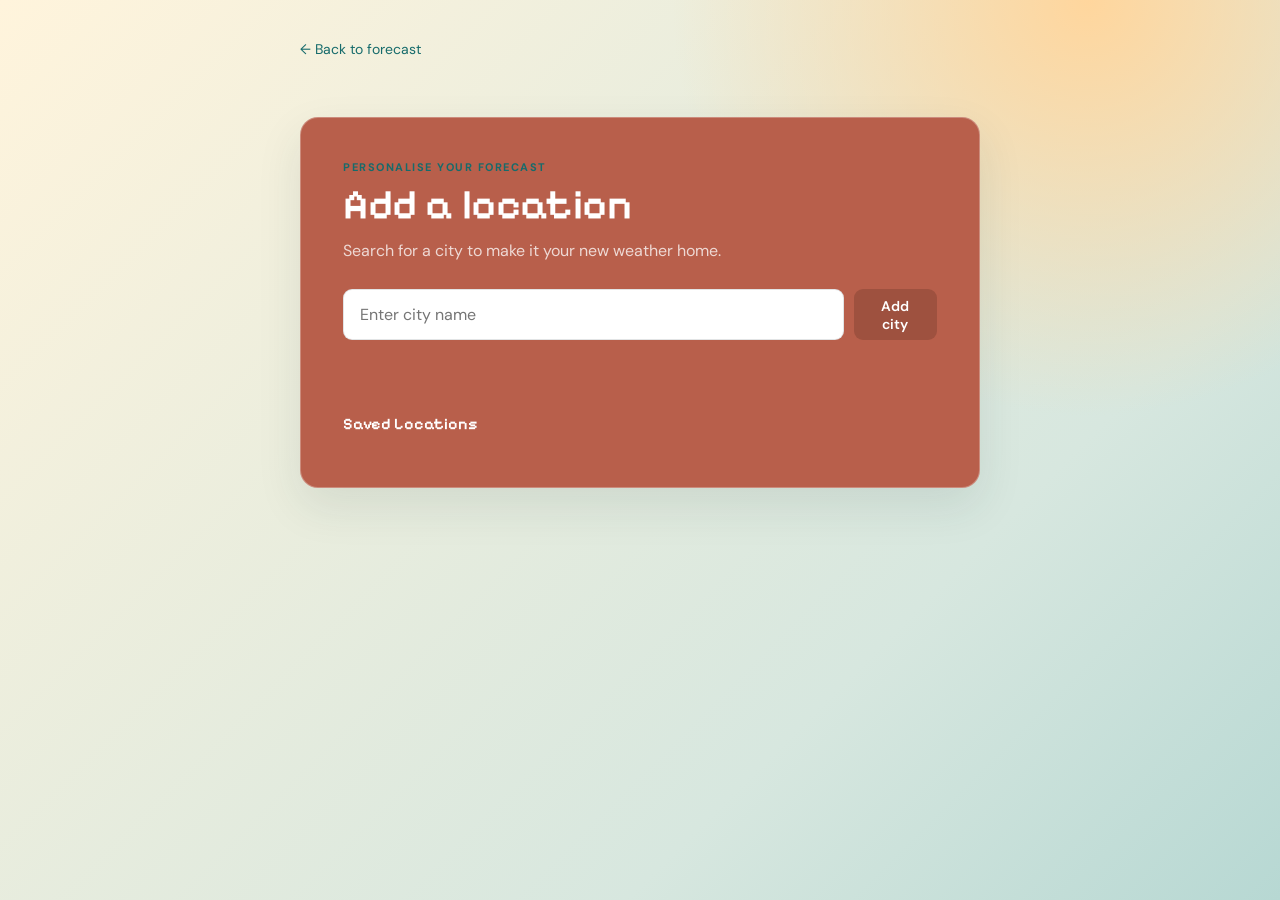
==== location.html @ 40ad040c "Replace repository with website project" ====
<!DOCTYPE html>
<html lang="en">
<head>
  <meta charset="UTF-8">
  <meta name="viewport" content="width=device-width, initial-scale=1">
  <meta name="theme-color" content="#17252b">
  <link rel="manifest" href="manifest.webmanifest">
  <title>Add a location</title>
  <link rel="stylesheet" href="style.css">
</head>
<body>
  <main class="location-page">
    <a class="back-link" href="index.html">← Back to forecast</a>
    <section class="location-panel">
      <p class="eyebrow">Personalise your forecast</p>
      <h1>Add a location</h1>
      <p class="location-intro">Search for a city to make it your new weather home.</p>
      <div class="search-row">
        <label class="sr-only" for="cityInput">City name</label>
        <input id="cityInput" placeholder="Enter city name" autocomplete="address-level2">
        <button onclick="addCity()" type="button">Add city</button>
      </div>
      <p id="searchStatus" class="search-status" aria-live="polite"></p>
      <ul id="searchResults" class="search-results"></ul>
      <h2>Saved locations</h2>
      <ul id="list"></ul>
    </section>
  </main>

  <script src="location.js"></script>
</body>
</html>
---- style.css ----
@import url('https://fonts.googleapis.com/css2?family=DM+Sans:wght@400;500;600;700&family=Pixelify+Sans:wght@400;500;600;700&family=Space+Grotesk:wght@500;600;700&display=swap');

:root {
  --ink: #17252b;
  --muted: #5b6867;
  --line: rgba(23, 37, 43, 0.12);
  --paper: #f4f6f0;
  --panel: rgba(255, 255, 255, 0.18);
  --panel-strong: rgba(255, 255, 255, 0.26);
  --panel-border: rgba(255, 255, 255, 0.38);
  --glass-text: #17252b;
  --glass-muted: rgba(23, 37, 43, 0.72);
  --accent: #e86f51;
  --teal: #166b6b;
  --chart-line: #166b6b;
  --temp-color: #ffd078;
  --hero-background: rgba(23, 37, 43, 0.72);
  --action-background: #17252b;
  --display-font: 'Pixelify Sans', sans-serif;
  --body-font: 'DM Sans', sans-serif;
  --number-font: 'Pixelify Sans', sans-serif;
  --background: radial-gradient(circle at 85% 0%, #f9d8a7 0, transparent 26rem), linear-gradient(135deg, #eff4ee, #d7e5df 62%, #bdd8d0);
}

* { box-sizing: border-box; }

body {
  margin: 0;
  min-height: 100vh;
  font-family: var(--body-font);
  background: var(--background);
  color: var(--ink);
  transition: background 700ms ease, color 700ms ease;
}

body[data-display-font="pixel"] { --display-font: 'Pixelify Sans', sans-serif; }
body[data-display-font="space"] { --display-font: 'Space Grotesk', sans-serif; }
body[data-display-font="clean"] { --display-font: 'DM Sans', sans-serif; }
body[data-body-font="clean"] { --body-font: 'DM Sans', sans-serif; }
body[data-body-font="space"] { --body-font: 'Space Grotesk', sans-serif; }
body[data-body-font="pixel"] { --body-font: 'Pixelify Sans', sans-serif; }
body[data-number-font="pixel"] { --number-font: 'Pixelify Sans', sans-serif; }
body[data-number-font="space"] { --number-font: 'Space Grotesk', sans-serif; }
body[data-number-font="clean"] { --number-font: 'DM Sans', sans-serif; }
body.custom-wallpaper { background-image: linear-gradient(rgba(15, 31, 36, .12), rgba(15, 31, 36, .12)), var(--wallpaper-image), var(--background); background-size: cover, cover, auto; background-attachment: fixed; }
body.custom-wallpaper .card,
body.custom-wallpaper .hero-weather,
body.custom-wallpaper .saved-city,
body.custom-wallpaper .saved-empty,
body.custom-wallpaper .location-panel,
body.custom-wallpaper .theme-studio {
  position: relative;
  overflow: hidden;
  background: linear-gradient(135deg, rgba(255,255,255,.10), rgba(255,255,255,.025));
  border-color: rgba(255, 255, 255, .22);
  box-shadow: 0 18px 42px rgba(8, 25, 31, .12), inset 0 1px 0 rgba(255, 255, 255, .18), inset 0 -1px 0 rgba(255,255,255,.05);
  -webkit-backdrop-filter: blur(12px) saturate(125%);
  backdrop-filter: blur(12px) saturate(125%);
}
body.custom-wallpaper .card::before,
body.custom-wallpaper .hero-weather::before,
body.custom-wallpaper .location-panel::before,
body.custom-wallpaper .theme-studio::before {
  position: absolute;
  inset: 0;
  pointer-events: none;
  content: "";
  background: linear-gradient(120deg, rgba(255,255,255,.08), transparent 32%);
}
body.custom-wallpaper .card,
body.custom-wallpaper .hero-weather { position: relative; overflow: hidden; }
body.custom-wallpaper .hero-weather { color: white; }
body.custom-wallpaper .eyebrow,
body.custom-wallpaper .manage-link,
body.custom-wallpaper .saved-city strong,
body.custom-wallpaper .saved-city small,
body.custom-wallpaper .metric-label,
body.custom-wallpaper .metric strong,
body.custom-wallpaper .metric small,
body.custom-wallpaper .moon-details span,
body.custom-wallpaper .moon-details strong,
body.custom-wallpaper .moon-visual strong,
body.custom-wallpaper .day small,
body.custom-wallpaper .aqi-label,
body.custom-wallpaper .saved-empty,
body.custom-wallpaper .moon-visibility,
body.custom-wallpaper .card,
body.custom-wallpaper .saved-city,
body.custom-wallpaper .saved-empty {
  color: white;
}
body.custom-wallpaper .saved-city:hover,
body.custom-wallpaper .saved-city.is-current,
body.custom-wallpaper .secondary-button:hover { border-color: var(--accent); }
body.custom-wallpaper .city-result { background: rgba(255, 255, 255, .08); }

body[data-time-of-day="morning"] {
  --background: radial-gradient(circle at 85% 0%, #ffd69d 0, transparent 26rem), linear-gradient(135deg, #fff4dc, #d7e7df 70%, #b7d8d3);
  --accent: #d96b48;
  --temp-color: #ffd078;
  --hero-background: #b85f4b;
  --action-background: #9e513f;
}

body[data-time-of-day="day"] {
  --background: radial-gradient(circle at 85% 0%, #b8e0d5 0, transparent 26rem), linear-gradient(135deg, #eff8f0, #d5e7e1 70%, #b7d4d0);
  --accent: #dd6548;
  --temp-color: #ffd078;
  --hero-background: #176466;
  --action-background: #125758;
}

body[data-time-of-day="evening"] {
  --background: radial-gradient(circle at 85% 0%, #f3b27f 0, transparent 25rem), linear-gradient(135deg, #f6e0c9, #c7d9d4 72%, #9ebfc2);
  --accent: #c9553f;
  --temp-color: #ffd078;
  --hero-background: #604b58;
  --action-background: #503f4b;
}

body[data-time-of-day="night"] {
  --background: radial-gradient(circle at 85% 0%, #415f78 0, transparent 25rem), linear-gradient(135deg, #162a38, #284554 70%, #41626c);
  --ink: #f2f5ed;
  --muted: rgba(242, 245, 237, 0.78);
  --line: rgba(255, 255, 255, 0.18);
  --panel: rgba(10, 20, 28, 0.26);
  --panel-strong: rgba(12, 22, 30, 0.36);
  --panel-border: rgba(255, 255, 255, 0.2);
  --glass-text: #f2f5ed;
  --glass-muted: rgba(242, 245, 237, 0.8);
  --teal: #9bd0c5;
  --chart-line: #f1b56c;
  --temp-color: #ffe09a;
  --hero-background: rgba(12, 24, 31, 0.52);
  --action-background: #28495a;
}

.app { width: min(calc(100% - 40px), 980px); margin: 0 auto; padding: max(52px, env(safe-area-inset-top)) 0 max(70px, env(safe-area-inset-bottom)); }
.topbar, .card-heading { display: flex; align-items: center; justify-content: space-between; gap: 20px; }
.topbar { margin-bottom: 30px; }
.topbar-actions { display: flex; align-items: center; gap: 9px; flex-wrap: wrap; }
.eyebrow { margin: 0 0 8px; color: var(--teal); font-size: 11px; font-weight: 700; letter-spacing: 1.5px; text-transform: uppercase; }
h1, h2 { font-family: var(--display-font); font-weight: 600; }
h1 { margin: 0; font-size: clamp(30px, 5vw, 52px); line-height: 1.1; letter-spacing: 0; }
h2 { margin: 0; font-size: 20px; line-height: 1.2; text-transform: capitalize; }
.add-btn {
  padding: 12px 17px; border: 1px solid rgba(255,255,255,.2); border-radius: 10px; background: var(--action-background); color: white; font: 600 14px 'DM Sans', sans-serif; cursor: pointer; transition: background 700ms ease, transform 180ms ease;
}
.add-btn span { color: #f1b56c; font-size: 18px; vertical-align: -1px; }
.add-btn:hover, .search-row button:hover { background: var(--teal); }
.add-btn:active, .search-row button:active { transform: translateY(1px); }
.theme-btn { display: inline-flex; min-height: 43px; align-items: center; gap: 7px; padding: 0 13px; border: 1px solid rgba(255,255,255,.2); border-radius: 10px; background: var(--action-background); color: white; font: 600 14px 'DM Sans', sans-serif; text-decoration: none; transition: background 700ms ease, transform 180ms ease; }
.theme-btn span { color: #f1b56c; font-size: 19px; }
.theme-btn:hover { background: var(--teal); transform: translateY(-1px); }

.hero-weather { display: flex; align-items: center; justify-content: space-between; min-height: 230px; padding: 34px 42px; border-radius: 18px; background: var(--hero-background); color: white; box-shadow: 0 18px 45px rgba(28, 60, 56, .14); transition: background 700ms ease, box-shadow 700ms ease; }
.hero-weather .eyebrow { color: #f1b56c; }
.temp { display: flex; align-items: flex-start; color: var(--temp-color); text-shadow: 0 3px 18px rgba(255, 188, 91, .2); font: 700 clamp(72px, 13vw, 132px)/.86 var(--number-font), sans-serif; letter-spacing: 0; }
.degree { margin: 7px 0 0 7px; color: #f1b56c; font: 600 .28em/1 'DM Sans', sans-serif; letter-spacing: 0; }
.feels { margin: 18px 0 0; color: #b8c9c5; font-size: 14px; }
.weather-mark { color: #f1b56c; font-size: 124px; line-height: 1; }
.saved-section { margin-top: 28px; }
.manage-link { color: var(--teal); font-size: 13px; font-weight: 600; text-decoration: none; }
.manage-link span { color: var(--accent); font-size: 18px; vertical-align: -1px; }
.saved-cities { display: flex; gap: 10px; overflow-x: auto; padding: 2px 0 8px; }
.saved-city, .saved-empty { flex: 0 0 auto; min-width: 170px; padding: 14px 16px; border: 1px solid var(--panel-border); border-radius: 12px; background: linear-gradient(135deg, rgba(255,255,255,0.10), rgba(255,255,255,0.025)); color: var(--glass-text); text-align: left; box-shadow: 0 14px 28px rgba(10, 20, 28, 0.08), inset 0 1px 0 rgba(255,255,255,0.16); backdrop-filter: blur(10px) saturate(120%); -webkit-backdrop-filter: blur(10px) saturate(120%); }
.saved-city { display: flex; align-items: center; gap: 11px; }
.saved-city:hover, .saved-city.is-current { border-color: var(--accent); }
.saved-city-mark { color: var(--accent); font-size: 16px; }
.saved-city strong, .saved-city small { display: block; white-space: nowrap; }
.saved-city small { margin-top: 3px; color: var(--glass-muted); font-size: 11px; }
.saved-empty { color: var(--glass-muted); font-size: 13px; text-decoration: none; }

.grid {
  display: grid;
  grid-template-columns: repeat(4, 1fr);
  gap: 14px; margin-top: 14px;
}

.card {
  min-width: 0;
  background: linear-gradient(135deg, rgba(255,255,255,0.12), rgba(255,255,255,0.03));
  border: 1px solid var(--panel-border);
  border-radius: 14px;
  padding: 22px;
  color: var(--glass-text);
  box-shadow: 0 14px 30px rgba(10, 20, 28, 0.08), inset 0 1px 0 rgba(255,255,255,0.18);
  backdrop-filter: blur(12px) saturate(125%);
  -webkit-backdrop-filter: blur(12px) saturate(125%);
  transition: background 700ms ease, border-color 700ms ease, color 300ms ease;
}
.metric { min-height: 112px; display: flex; flex-direction: column; justify-content: space-between; text-align: left; }
.metric-label { color: var(--glass-muted); font-size: 13px; }
.metric strong { font: 600 27px/1.1 var(--number-font), sans-serif; color: var(--glass-text); }
.metric small { color: var(--glass-muted); font: 500 12px 'DM Sans', sans-serif; }
.forecast { grid-column: span 2; min-height: 220px; }
.card-icon, .chart-unit { color: var(--accent); font-size: 22px; }
.card-heading { align-items: flex-start; margin-bottom: 20px; }
.chart-unit { font-size: 13px; font-weight: 700; }

#forecast-list {
  display: grid; grid-template-columns: repeat(10, minmax(58px, 1fr)); gap: 6px; overflow-x: auto;
}

.day {
  min-width: 58px; padding: 10px 5px; border-left: 1px solid var(--line); text-align: center; font-size: 12px;
}
.day div:nth-child(2) { margin: 10px 0; font-size: 22px; }
.day div:nth-child(3), .day small, .moon-details strong { font-family: var(--number-font), sans-serif; }
.day small { color: var(--muted); }
.aqi-label { color: var(--muted); }
.moon-card { margin-top: 14px; }
.moon-icon { color: var(--temp-color); font-size: 28px; }
.moon-content { display: flex; align-items: center; gap: 34px; }
.moon-visual { min-width: 190px; text-align: center; }
.moon-phase { color: var(--temp-color); font-size: 82px; line-height: .9; text-shadow: 0 3px 18px rgba(255, 188, 91, .22); }
.moon-visual strong { display: block; margin-top: 14px; color: var(--teal); font: 600 16px 'Pixelify Sans', sans-serif; }
.moon-details { display: grid; grid-template-columns: repeat(3, 1fr); width: 100%; gap: 14px; }
.moon-details div { padding-left: 14px; border-left: 1px solid var(--line); }
.moon-details span, .moon-details strong { display: block; }
.moon-details span { margin-bottom: 8px; color: var(--muted); font-size: 12px; }
.moon-details strong { font: 600 20px var(--number-font), sans-serif; }
.secondary-button { margin-top: 14px; padding: 9px 13px; background: transparent; border: 1px solid var(--line); color: var(--muted); font-size: 12px; }
.secondary-button:hover { border-color: var(--accent); color: var(--accent); background: transparent; }

.theme-page { width: min(100% - 40px, 1040px); margin: 0 auto; padding: 38px 0 70px; }
.theme-studio { margin-top: 42px; padding: 34px; border: 1px solid rgba(255,255,255,.7); border-radius: 18px; background: var(--panel); box-shadow: 0 18px 45px rgba(28,60,56,.1); }
.theme-studio-heading { display: flex; align-items: flex-start; justify-content: space-between; gap: 20px; margin-bottom: 30px; }
.theme-studio-heading h1 { margin: 0; font-size: clamp(34px, 6vw, 58px); }
.theme-studio-heading .location-intro { max-width: 560px; margin-bottom: 0; color: var(--muted); }
.studio-mark { color: var(--accent); font-size: 42px; }
.theme-studio-layout { display: grid; grid-template-columns: minmax(0, 1.2fr) minmax(260px, .8fr); gap: 24px; align-items: start; }
.theme-preview-wrap { min-width: 0; }
.preview-label { display: flex; align-items: baseline; justify-content: space-between; gap: 12px; margin-bottom: 10px; color: var(--ink); font-size: 13px; font-weight: 700; }
.preview-label small { color: var(--muted); font-size: 11px; font-weight: 400; }
.theme-preview { min-height: 390px; padding: 28px; overflow: hidden; border: 1px solid rgba(255,255,255,.7); border-radius: 15px; background: var(--background); color: var(--ink); transition: background 500ms ease, color 300ms ease; }
.theme-preview.has-wallpaper { background-image: linear-gradient(rgba(15,31,36,.28), rgba(15,31,36,.28)), var(--preview-wallpaper), var(--background); background-size: cover, cover, auto; color: white; }
.preview-topline { display: flex; justify-content: space-between; color: var(--teal); font-size: 11px; font-weight: 700; letter-spacing: 1.5px; text-transform: uppercase; }
.theme-preview.has-wallpaper .preview-topline { color: #f1b56c; }
.theme-preview h2 { margin: 42px 0 22px; font-size: clamp(22px, 4vw, 36px); }
.preview-temperature { color: var(--temp-color); font: 700 clamp(64px, 12vw, 112px)/.85 var(--preview-number, 'Pixelify Sans'), sans-serif; }
.preview-temperature small { color: var(--accent); font: 600 .26em 'DM Sans', sans-serif; }
.theme-preview p { color: var(--muted); font: 14px var(--preview-body, 'DM Sans'), sans-serif; }
.theme-preview.has-wallpaper p { color: rgba(255,255,255,.78); }
.preview-metrics { display: flex; gap: 10px; margin-top: 58px; }
.preview-metrics span { flex: 1; padding: 14px; border: 1px solid var(--line); border-radius: 10px; color: var(--muted); font: 12px var(--preview-body, 'DM Sans'), sans-serif; }
.theme-preview.has-wallpaper .preview-metrics span { border-color: rgba(255,255,255,.35); background: rgba(255,255,255,.16); color: white; backdrop-filter: blur(12px); }
.preview-metrics b { display: block; margin-top: 8px; color: var(--ink); font: 600 18px var(--preview-number, 'Pixelify Sans'), sans-serif; }
.theme-preview.has-wallpaper .preview-metrics b { color: white; }
.theme-preview[data-display-font="pixel"] { --preview-display: 'Pixelify Sans'; }
.theme-preview[data-display-font="space"] { --preview-display: 'Space Grotesk'; }
.theme-preview[data-display-font="clean"] { --preview-display: 'DM Sans'; }
.theme-preview[data-body-font="clean"] { --preview-body: 'DM Sans'; }
.theme-preview[data-body-font="space"] { --preview-body: 'Space Grotesk'; }
.theme-preview[data-body-font="pixel"] { --preview-body: 'Pixelify Sans'; }
.theme-preview[data-number-font="pixel"] { --preview-number: 'Pixelify Sans'; }
.theme-preview[data-number-font="space"] { --preview-number: 'Space Grotesk'; }
.theme-preview[data-number-font="clean"] { --preview-number: 'DM Sans'; }
.theme-options { display: grid; gap: 12px; }
.theme-option { display: flex; min-height: 92px; flex-direction: column; justify-content: space-between; gap: 8px; padding: 15px; border: 1px solid var(--line); border-radius: 10px; background: rgba(255,255,255,.3); color: var(--ink); font-size: 13px; }
.theme-option > span { font-weight: 700; }
.theme-option input { padding: 0; border: 0; background: transparent; font-size: 12px; }
.theme-option small { color: var(--muted); font-size: 11px; }
.theme-options select { min-height: 38px; }
.apply-theme { min-height: 46px; margin-top: 4px; background: var(--action-background); }
.theme-status { min-height: 18px; margin: 0; color: var(--teal); font-size: 12px; }
.theme-preview.has-wallpaper { border-color: rgba(255,255,255,.48); box-shadow: inset 0 1px 0 rgba(255,255,255,.35), 0 18px 40px rgba(8,25,31,.18); }

.location-page { width: min(100% - 40px, 680px); margin: 0 auto; padding: 38px 0; }
.back-link { color: var(--teal); font-size: 14px; text-decoration: none; }
.location-panel { margin-top: 58px; padding: 42px; background: var(--hero-background); color: white; border: 1px solid rgba(255,255,255,.28); border-radius: 18px; box-shadow: 0 18px 45px rgba(28,60,56,.1); transition: background 700ms ease, box-shadow 700ms ease; }
.location-panel h1 { font-size: 42px; }
.location-intro { margin: 12px 0 28px; color: rgba(255,255,255,.76); }
.search-row { display: flex; gap: 10px; }
.search-status { min-height: 20px; margin: 14px 0 0; color: var(--muted); font-size: 13px; }
.search-results { margin: 0; padding: 0; list-style: none; }
input { width: 100%; padding: 14px 16px; border: 1px solid var(--line); border-radius: 9px; background: white; color: var(--ink); font: inherit; }
button { border: 0; border-radius: 9px; background: var(--action-background); color: white; font: 600 14px 'DM Sans', sans-serif; padding: 0 18px; cursor: pointer; transition: background 700ms ease, transform 180ms ease; }
.location-panel h2 { margin: 40px 0 12px; color: white; font-size: 16px; }
#list { margin: 0; padding: 0; list-style: none; }
#list li, .search-results li { border-top: 1px solid var(--line); color: var(--teal); cursor: pointer; }
#list li { padding: 15px 0; }
.search-results li { padding: 0; }
#list small, .city-result small, #list strong, .city-result strong { display: block; }
#list small, .city-result small { margin-top: 3px; color: var(--muted); font-size: 12px; }
.city-result { display: block; width: 100%; padding: 15px 0; border-radius: 0; background: transparent; color: var(--teal); text-align: left; }
.city-result:hover { color: var(--accent); }
.sr-only { position: absolute; width: 1px; height: 1px; padding: 0; margin: -1px; overflow: hidden; clip: rect(0,0,0,0); white-space: nowrap; border: 0; }

@media (max-width: 900px) and (min-width: 681px) {
  .app { width: min(100% - 48px, 760px); padding-top: 38px; }
  .grid { grid-template-columns: repeat(2, 1fr); }
  .forecast { grid-column: span 2; }
  .location-page { width: min(100% - 48px, 680px); }
}

@media (max-width: 680px) {
  .app { width: min(100% - 24px, 980px); padding-top: 28px; }
  .topbar { align-items: flex-start; }
  .add-btn { padding: 10px 12px; }
  .hero-weather { min-height: 190px; padding: 28px 24px; }
  .weather-mark { font-size: 78px; }
  .grid { grid-template-columns: repeat(2, 1fr); }
  .forecast { grid-column: span 2; }
  .location-page { width: min(100% - 24px, 680px); }
  .location-panel { margin-top: 38px; padding: 28px 22px; }
  .location-panel h1 { font-size: 34px; }
  .theme-page { width: min(100% - 24px, 1040px); padding-top: 28px; }
  .theme-studio { padding: 24px 18px; }
  .theme-studio-layout { grid-template-columns: 1fr; }
}

@media (max-width: 540px) {
  .app { width: calc(100% - 24px); }
  .topbar { align-items: flex-start; gap: 14px; }
  .topbar-actions { width: 100%; }
  .theme-btn, .add-btn { flex: 1; justify-content: center; }
  .hero-weather { padding-inline: clamp(18px, 6vw, 30px); }
  .moon-details { grid-template-columns: repeat(3, minmax(0, 1fr)); }
  .moon-details span { min-height: 28px; }
  .theme-page { width: calc(100% - 24px); padding-bottom: max(50px, env(safe-area-inset-bottom)); }
  .theme-studio-heading h1 { font-size: 38px; }
}

@media (min-width: 1600px) {
  .app { width: min(calc(100% - 80px), 1180px); }
  .theme-page { width: min(calc(100% - 80px), 1240px); }
}

@media (prefers-reduced-motion: reduce) {
  *, *::before, *::after { scroll-behavior: auto !important; transition-duration: .01ms !important; animation-duration: .01ms !important; }
}

@media (max-width: 390px) {
  .app { width: calc(100% - 20px); padding-top: 20px; padding-bottom: 40px; }
  .topbar { margin-bottom: 20px; }
  h1 { font-size: 29px; line-height: 1.05; }
  .topbar { display: block; }
  .topbar-actions { margin-top: 18px; }
  .hero-weather { min-height: 164px; padding: 24px 20px; }
  .temp { font-size: clamp(64px, 22vw, 84px); }
  .weather-mark { font-size: 64px; }
  .card { padding: 18px; }
  .metric { min-height: 100px; }
  .card-heading { gap: 12px; }
  h2 { font-size: 18px; }
  .manage-link { font-size: 12px; white-space: nowrap; }
  .location-page { width: calc(100% - 20px); padding-top: 20px; }
  .location-panel { margin-top: 28px; padding: 24px 18px; }
  .location-panel h1 { font-size: 31px; }
  .theme-studio-heading { display: block; }
  .studio-mark { display: block; margin-top: 16px; }
  .theme-preview { min-height: 330px; padding: 22px; }
  .preview-metrics { margin-top: 42px; }
  .moon-content { display: block; }
  .moon-visual { min-width: 0; margin-bottom: 26px; }
  .moon-details { gap: 8px; }
  .moon-details div { padding-left: 8px; }
  .moon-details strong { font-size: 16px; }
  .theme-controls { grid-template-columns: 1fr; }
  .search-row { display: block; }
  .search-row button { width: 100%; min-height: 46px; margin-top: 10px; }
}
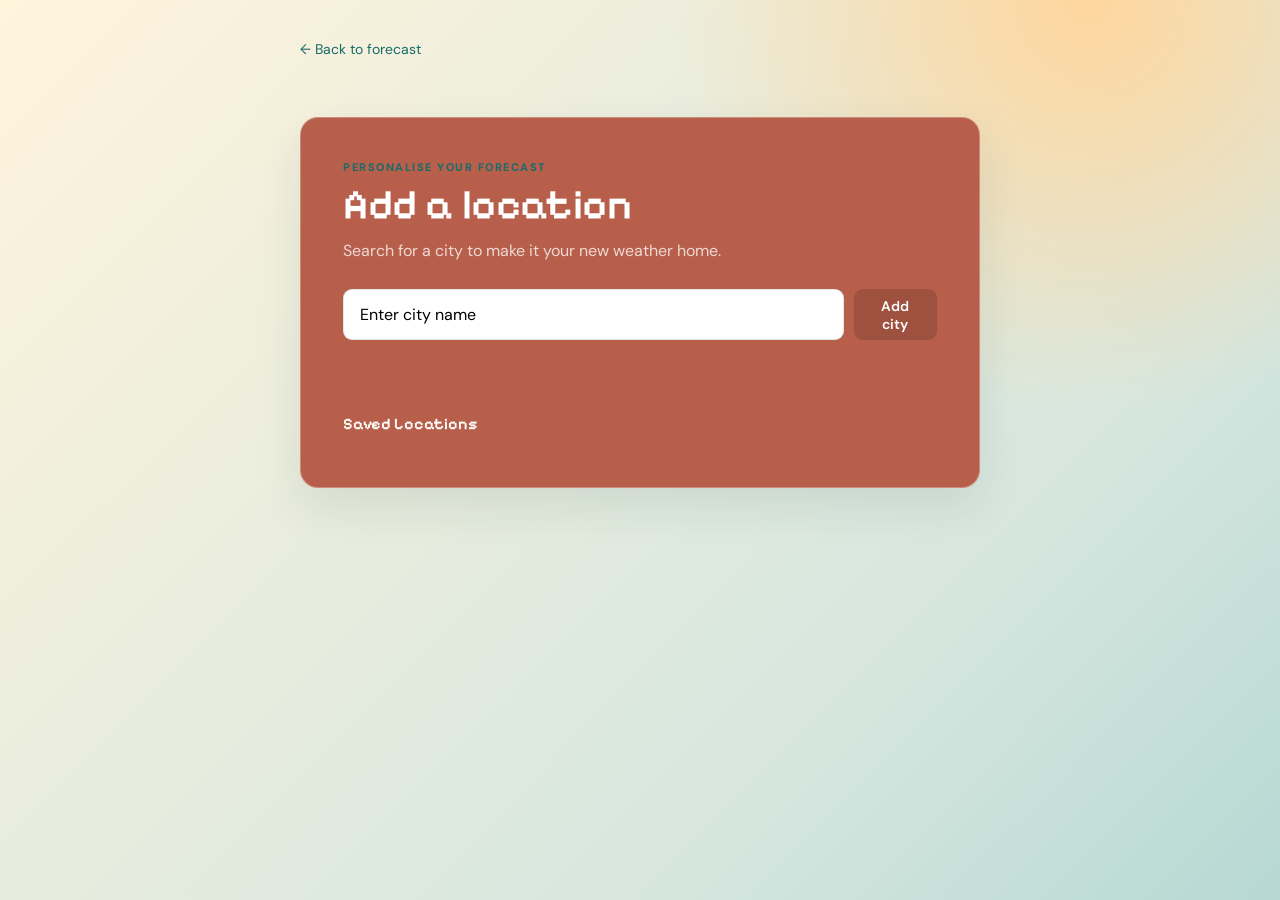
==== commit 9021e764: "Improve responsive image theme workflow" ====
--- a/location.html
+++ b/location.html
@@ -6,7 +6,7 @@
   <meta name="theme-color" content="#17252b">
   <link rel="manifest" href="manifest.webmanifest">
   <title>Add a location</title>
-  <link rel="stylesheet" href="style.css">
+  <link rel="stylesheet" href="style.css?v=5">
 </head>
 <body>
   <main class="location-page">
--- a/style.css
+++ b/style.css
@@ -22,11 +22,14 @@
   --background: radial-gradient(circle at 85% 0%, #f9d8a7 0, transparent 26rem), linear-gradient(135deg, #eff4ee, #d7e5df 62%, #bdd8d0);
 }
 
-* { box-sizing: border-box; }
+*, *::before, *::after { box-sizing: border-box; }
+
+html { min-width: 0; }
 
 body {
   margin: 0;
   min-height: 100vh;
+  overflow-x: clip;
   font-family: var(--body-font);
   background: var(--background);
   color: var(--ink);
@@ -42,7 +45,7 @@
 body[data-number-font="pixel"] { --number-font: 'Pixelify Sans', sans-serif; }
 body[data-number-font="space"] { --number-font: 'Space Grotesk', sans-serif; }
 body[data-number-font="clean"] { --number-font: 'DM Sans', sans-serif; }
-body.custom-wallpaper { background-image: linear-gradient(rgba(15, 31, 36, .12), rgba(15, 31, 36, .12)), var(--wallpaper-image), var(--background); background-size: cover, cover, auto; background-attachment: fixed; }
+body.custom-wallpaper { background-image: linear-gradient(rgba(15, 31, 36, .12), rgba(15, 31, 36, .12)), var(--wallpaper-image), var(--background); background-size: cover, cover, auto; background-position: center, center, center; background-repeat: no-repeat; background-attachment: fixed; }
 body.custom-wallpaper .card,
 body.custom-wallpaper .hero-weather,
 body.custom-wallpaper .saved-city,
@@ -136,7 +139,8 @@
 }
 
 .app { width: min(calc(100% - 40px), 980px); margin: 0 auto; padding: max(52px, env(safe-area-inset-top)) 0 max(70px, env(safe-area-inset-bottom)); }
-.topbar, .card-heading { display: flex; align-items: center; justify-content: space-between; gap: 20px; }
+.topbar, .card-heading { display: flex; align-items: center; justify-content: space-between; gap: 20px; flex-wrap: wrap; }
+.topbar > div:first-child, .card-heading > div { min-width: 0; }
 .topbar { margin-bottom: 30px; }
 .topbar-actions { display: flex; align-items: center; gap: 9px; flex-wrap: wrap; }
 .eyebrow { margin: 0 0 8px; color: var(--teal); font-size: 11px; font-weight: 700; letter-spacing: 1.5px; text-transform: uppercase; }
@@ -153,7 +157,8 @@
 .theme-btn span { color: #f1b56c; font-size: 19px; }
 .theme-btn:hover { background: var(--teal); transform: translateY(-1px); }
 
-.hero-weather { display: flex; align-items: center; justify-content: space-between; min-height: 230px; padding: 34px 42px; border-radius: 18px; background: var(--hero-background); color: white; box-shadow: 0 18px 45px rgba(28, 60, 56, .14); transition: background 700ms ease, box-shadow 700ms ease; }
+.hero-weather { display: flex; align-items: center; justify-content: space-between; gap: 20px; flex-wrap: wrap; min-height: 230px; padding: 34px 42px; border-radius: 18px; background: var(--hero-background); color: white; box-shadow: 0 18px 45px rgba(28, 60, 56, .14); transition: background 700ms ease, box-shadow 700ms ease; }
+.hero-weather > div:first-child { min-width: 0; }
 .hero-weather .eyebrow { color: #f1b56c; }
 .temp { display: flex; align-items: flex-start; color: var(--temp-color); text-shadow: 0 3px 18px rgba(255, 188, 91, .2); font: 700 clamp(72px, 13vw, 132px)/.86 var(--number-font), sans-serif; letter-spacing: 0; }
 .degree { margin: 7px 0 0 7px; color: #f1b56c; font: 600 .28em/1 'DM Sans', sans-serif; letter-spacing: 0; }
@@ -225,16 +230,19 @@
 
 .theme-page { width: min(100% - 40px, 1040px); margin: 0 auto; padding: 38px 0 70px; }
 .theme-studio { margin-top: 42px; padding: 34px; border: 1px solid rgba(255,255,255,.7); border-radius: 18px; background: var(--panel); box-shadow: 0 18px 45px rgba(28,60,56,.1); }
-.theme-studio-heading { display: flex; align-items: flex-start; justify-content: space-between; gap: 20px; margin-bottom: 30px; }
+.theme-studio-heading { display: flex; align-items: flex-start; justify-content: space-between; gap: 20px; flex-wrap: wrap; margin-bottom: 30px; }
 .theme-studio-heading h1 { margin: 0; font-size: clamp(34px, 6vw, 58px); }
 .theme-studio-heading .location-intro { max-width: 560px; margin-bottom: 0; color: var(--muted); }
 .studio-mark { color: var(--accent); font-size: 42px; }
 .theme-studio-layout { display: grid; grid-template-columns: minmax(0, 1.2fr) minmax(260px, .8fr); gap: 24px; align-items: start; }
 .theme-preview-wrap { min-width: 0; }
-.preview-label { display: flex; align-items: baseline; justify-content: space-between; gap: 12px; margin-bottom: 10px; color: var(--ink); font-size: 13px; font-weight: 700; }
+.preview-label { display: flex; align-items: baseline; justify-content: space-between; gap: 12px; flex-wrap: wrap; margin-bottom: 10px; color: var(--ink); font-size: 13px; font-weight: 700; }
 .preview-label small { color: var(--muted); font-size: 11px; font-weight: 400; }
-.theme-preview { min-height: 390px; padding: 28px; overflow: hidden; border: 1px solid rgba(255,255,255,.7); border-radius: 15px; background: var(--background); color: var(--ink); transition: background 500ms ease, color 300ms ease; }
-.theme-preview.has-wallpaper { background-image: linear-gradient(rgba(15,31,36,.28), rgba(15,31,36,.28)), var(--preview-wallpaper), var(--background); background-size: cover, cover, auto; color: white; }
+.theme-preview { position: relative; min-height: 390px; padding: 28px; overflow: hidden; border: 1px solid rgba(255,255,255,.7); border-radius: 15px; background: var(--background); color: var(--ink); transition: background 500ms ease, color 300ms ease; }
+.theme-preview > * { position: relative; z-index: 1; }
+.theme-preview.has-wallpaper { background: var(--background); color: white; cursor: grab; }
+.theme-preview.has-wallpaper::before { position: absolute; inset: 0; z-index: 0; content: ""; background-image: linear-gradient(rgba(15,31,36,.28), rgba(15,31,36,.28)), var(--preview-wallpaper); background-size: cover, cover; background-position: center, center; background-repeat: no-repeat; transform: translate(var(--preview-pan-x, 0px), var(--preview-pan-y, 0px)) scale(var(--preview-zoom, 1)); transform-origin: center; }
+.theme-preview.has-wallpaper.is-dragging { cursor: grabbing; }
 .preview-topline { display: flex; justify-content: space-between; color: var(--teal); font-size: 11px; font-weight: 700; letter-spacing: 1.5px; text-transform: uppercase; }
 .theme-preview.has-wallpaper .preview-topline { color: #f1b56c; }
 .theme-preview h2 { margin: 42px 0 22px; font-size: clamp(22px, 4vw, 36px); }
@@ -242,8 +250,8 @@
 .preview-temperature small { color: var(--accent); font: 600 .26em 'DM Sans', sans-serif; }
 .theme-preview p { color: var(--muted); font: 14px var(--preview-body, 'DM Sans'), sans-serif; }
 .theme-preview.has-wallpaper p { color: rgba(255,255,255,.78); }
-.preview-metrics { display: flex; gap: 10px; margin-top: 58px; }
-.preview-metrics span { flex: 1; padding: 14px; border: 1px solid var(--line); border-radius: 10px; color: var(--muted); font: 12px var(--preview-body, 'DM Sans'), sans-serif; }
+.preview-metrics { display: flex; flex-wrap: wrap; gap: 10px; margin-top: 58px; }
+.preview-metrics span { flex: 1 1 120px; min-width: 0; padding: 14px; border: 1px solid var(--line); border-radius: 10px; color: var(--muted); font: 12px var(--preview-body, 'DM Sans'), sans-serif; }
 .theme-preview.has-wallpaper .preview-metrics span { border-color: rgba(255,255,255,.35); background: rgba(255,255,255,.16); color: white; backdrop-filter: blur(12px); }
 .preview-metrics b { display: block; margin-top: 8px; color: var(--ink); font: 600 18px var(--preview-number, 'Pixelify Sans'), sans-serif; }
 .theme-preview.has-wallpaper .preview-metrics b { color: white; }
@@ -260,6 +268,8 @@
 .theme-option { display: flex; min-height: 92px; flex-direction: column; justify-content: space-between; gap: 8px; padding: 15px; border: 1px solid var(--line); border-radius: 10px; background: rgba(255,255,255,.3); color: var(--ink); font-size: 13px; }
 .theme-option > span { font-weight: 700; }
 .theme-option input { padding: 0; border: 0; background: transparent; font-size: 12px; }
+.theme-option input[type="file"] { min-width: 0; font-size: 11px; }
+.theme-option input[type="range"] { width: 100%; accent-color: var(--accent); }
 .theme-option small { color: var(--muted); font-size: 11px; }
 .theme-options select { min-height: 38px; }
 .apply-theme { min-height: 46px; margin-top: 4px; background: var(--action-background); }
@@ -272,10 +282,15 @@
 .location-panel h1 { font-size: 42px; }
 .location-intro { margin: 12px 0 28px; color: rgba(255,255,255,.76); }
 .search-row { display: flex; gap: 10px; }
+.search-row input { min-width: 0; }
 .search-status { min-height: 20px; margin: 14px 0 0; color: var(--muted); font-size: 13px; }
 .search-results { margin: 0; padding: 0; list-style: none; }
+input, select, button { max-width: 100%; }
 input { width: 100%; padding: 14px 16px; border: 1px solid var(--line); border-radius: 9px; background: white; color: var(--ink); font: inherit; }
+.search-row input { background: white; color: #000; }
+.search-row input::placeholder { color: #000; opacity: 1; }
 button { border: 0; border-radius: 9px; background: var(--action-background); color: white; font: 600 14px 'DM Sans', sans-serif; padding: 0 18px; cursor: pointer; transition: background 700ms ease, transform 180ms ease; }
+button:disabled { cursor: wait; opacity: .7; }
 .location-panel h2 { margin: 40px 0 12px; color: white; font-size: 16px; }
 #list { margin: 0; padding: 0; list-style: none; }
 #list li, .search-results li { border-top: 1px solid var(--line); color: var(--teal); cursor: pointer; }
@@ -292,6 +307,11 @@
   .grid { grid-template-columns: repeat(2, 1fr); }
   .forecast { grid-column: span 2; }
   .location-page { width: min(100% - 48px, 680px); }
+}
+
+@media (max-width: 780px) {
+  .theme-studio-layout { grid-template-columns: 1fr; }
+  .theme-preview { min-height: 360px; }
 }
 
 @media (max-width: 680px) {
@@ -308,6 +328,11 @@
   .theme-page { width: min(100% - 24px, 1040px); padding-top: 28px; }
   .theme-studio { padding: 24px 18px; }
   .theme-studio-layout { grid-template-columns: 1fr; }
+  .theme-studio { margin-top: 30px; }
+  .theme-preview { min-height: clamp(300px, 75vw, 390px); padding: clamp(20px, 5vw, 28px); }
+  .theme-preview h2 { margin-top: clamp(30px, 8vw, 42px); }
+  .preview-metrics { margin-top: clamp(36px, 10vw, 58px); }
+  .theme-option { min-height: 84px; }
 }
 
 @media (max-width: 540px) {
